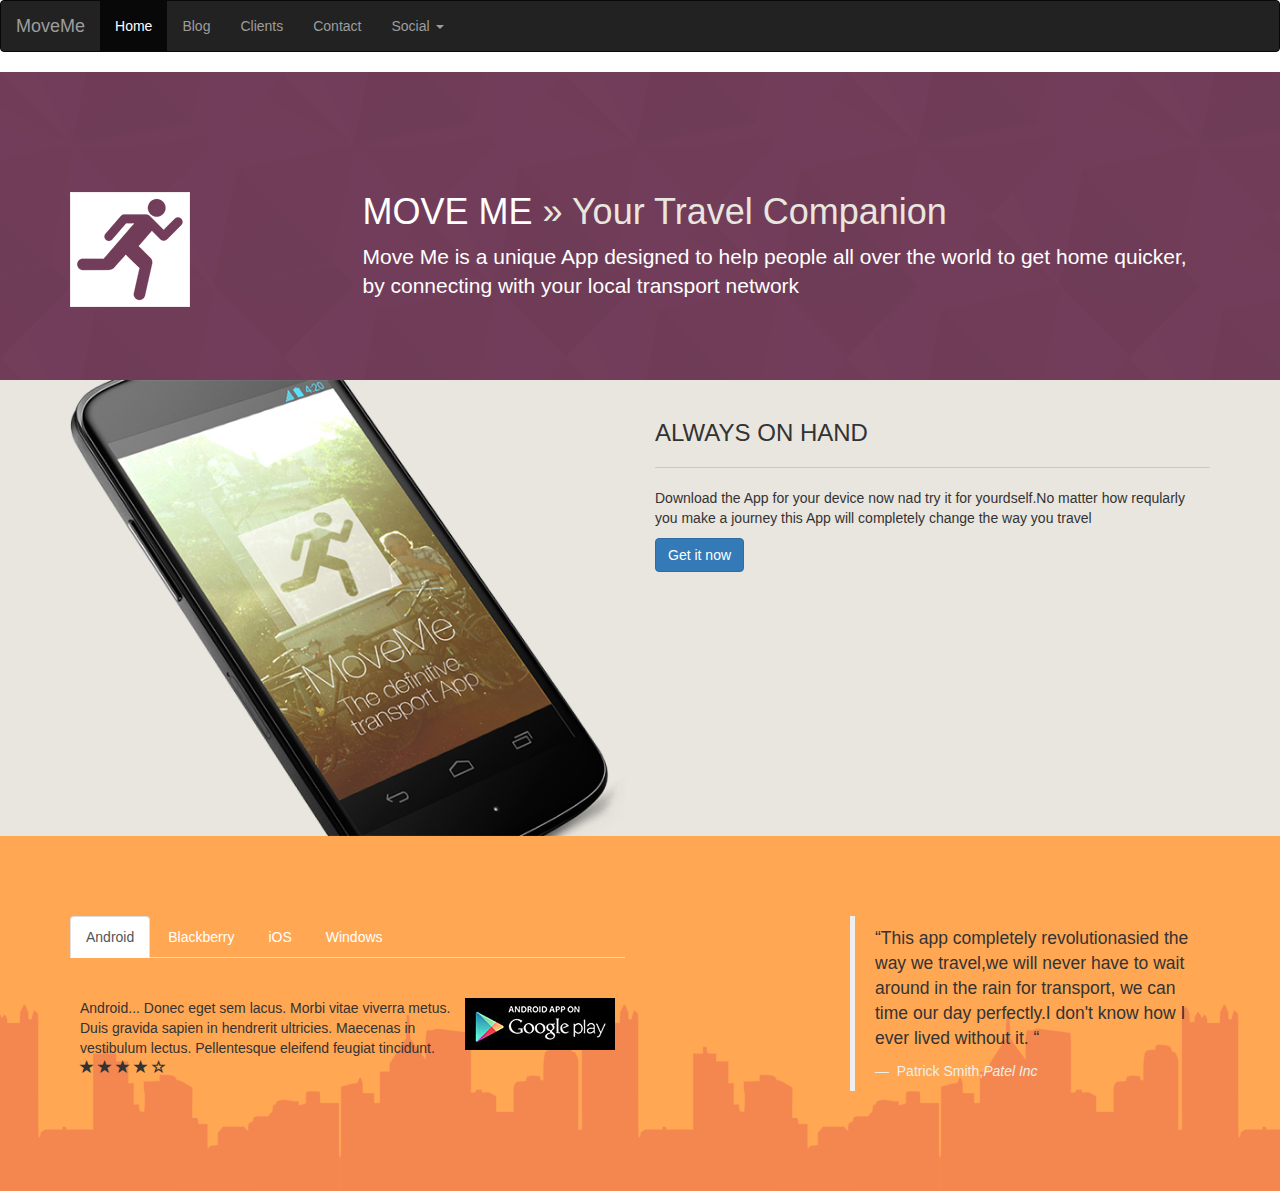
==== index.html @ 60df8e5c "Designing the basci fuctionality of the front page" ====
<!DOCTYPE html>
<html>

<head>
  <title>Move me inc</title>
  </title>
  <meta name="viewport" content="width=device-width, initial-scale=1.0">
  <link href="css/bootstrap.css" rel="stylesheet">
  <link rel="stylesheet" href="https://maxcdn.bootstrapcdn.com/bootstrap/3.3.7/css/bootstrap.min.css">
  <link href="css/styles.css" rel="stylesheet">
</head>

<body>
  <nav class="navbar navbar-inverse" role="navigation">
    <div class="navbar-header">
      <button type="button" class="navbar-toggle" data-toggle="collapse" data-target=".navbar-collapse">
           <span class="sr-only">Toggle navigation</span>
           <span class="icon-bar"></span>
           <span class="icon-bar"></span>
           <span class="icon-bar"></span>
       </button>
      <a class="navbar-brand" href="index.html">MoveMe</a>
    </div>
    <div class="navbar-collapse collapse">
      <ul class="nav navbar-nav">
        <li class="active"><a href="index.html">Home</a></li>
        <li><a href="blog.html">Blog</a></li>
        <li><a href="clients.html">Clients</a></li>
        <li><a href="contact.html">Contact</a></li>
        <li class="dropdown">
          <a href="#" class="dropdown-toggle" data-toggle="dropdown">Social <b class="caret"></b></a>
          <ul class="dropdown-menu">
            <li><a href="http://www.facebook.com">Facebook</a></li>
            <li><a href="http://www.twitter.com">Twitter</a></li>
            <li><a href="https://plus.google.com">Google+</a></li>
            <li><a href="http://www.linkedin.com">LinkedIn</a></li>
          </ul>
        </li>
      </ul>
    </div>
  </nav>
  <!-- end Navigation -->
  <div class="intro-block">
    <div class="container">
      <div class="row">
        <div class="col-xs-3">
          <img class="img-responsive tpad" src="img/moveMe.png">
        </div>
        <div class="col-xs-9">
          <h1>MOVE ME <span class="text-muted">&raquo; Your Travel Companion</span></h1>
          <p class="lead">Move Me is a unique App designed to help people all over the world to get home quicker, by connecting with your local transport network</p>
        </div>
      </div>
    </div>
  </div>
  <!--end of intro section -->
  <div class="container">
    <div class="row">

    </div>
  </div>
  <!-- end of page content -->


  <div class="marketing">
    <div class="container">
      <div class="row">
        <div class="col-sm-6">
          <img class="img-responsive" src="img/app.png" />
        </div>
        <div class="col-sm-6">
          <h3 class="tpad">ALWAYS ON HAND</h3>
          <hr />
          <p>Download the App for your device now nad try it for yourdself.No matter how reqularly you make a journey this App will completely change the way you travel</p>
          <p><a class="btn btn-large btn-primary" href="#">Get it now</a> </p>
        </div>
      </div>
    </div>
  </div>
  <!--end of marketing section -->
  <div class="info">
    <div class="container">
      <div class="row">
        <div class="col-sm-6 tabbable">
          <ul id="myTab" class="nav nav-tabs">
            <li class="active"><a href="#android" data-toggle="tab">Android</a></li>
            <li><a href="#bb" data-toggle="tab">Blackberry</a></li>
            <li><a href="#ios" data-toggle="tab">iOS</a></li>
            <li><a href="#win" data-toggle="tab">Windows</a></li>
          </ul>
          <div class="tab-content">
            <div class="tab-pane fade in active" id="android">
              <p><img src="img/gplay.jpg" alt="google" class="pull-right">Android... Donec eget sem lacus. Morbi vitae viverra metus. Duis gravida sapien in hendrerit ultricies. Maecenas in vestibulum lectus. Pellentesque eleifend feugiat tincidunt.</br>
                <span class="glyphicon glyphicon-star"></span>
                <span class="glyphicon glyphicon-star"></span>
                <span class="glyphicon glyphicon-star"></span>
                <span class="glyphicon glyphicon-star"></span>
                <span class="glyphicon glyphicon-star-empty"></span>
              </p>
            </div>
            <div class="tab-pane fade in" id="bb">
              <p><img src="img/bbstore.jpg" alt="google" class="pull-right">Blackberry... Donec eget sem lacus. Morbi vitae viverra metus. Duis gravida sapien in hendrerit ultricies. Maecenas in vestibulum lectus. Pellentesque eleifend feugiat tincidunt.</br>
                <span class="glyphicon glyphicon-star"></span>
                <span class="glyphicon glyphicon-star"></span>
                <span class="glyphicon glyphicon-star"></span>
                <span class="glyphicon glyphicon-star"></span>
                <span class="glyphicon glyphicon-star-empty"></span></p>
            </div>

            <div class="tab-pane fade in" id="ios">
              <p><img src="img/appstore.jpg" alt="google" class="pull-right">iOS... Donec eget sem lacus. Morbi vitae viverra metus. Duis gravida sapien in hendrerit ultricies. Maecenas in vestibulum lectus. Pellentesque eleifend feugiat tincidunt.</br>
                <span class="glyphicon glyphicon-star"></span>
                <span class="glyphicon glyphicon-star"></span>
                <span class="glyphicon glyphicon-star"></span>
                <span class="glyphicon glyphicon-star"></span>
                <span class="glyphicon glyphicon-star-empty"> </span></p>
            </div>

            <div class="tab-pane fade in" id="win">
              <p><img src="img/winstore.jpg" alt="google" class="pull-right">Windows... Donec eget sem lacus. Morbi vitae viverra metus. Duis gravida sapien in hendrerit ultricies. Maecenas in vestibulum lectus. Pellentesque eleifend feugiat tincidunt.</br>
                <span class="glyphicon glyphicon-star"></span>
                <span class="glyphicon glyphicon-star"></span>
                <span class="glyphicon glyphicon-star"></span>
                <span class="glyphicon glyphicon-star"></span>
                <span class="glyphicon glyphicon-star-empty"></span></p>
            </div>
          </div>

        </div>
        <div class="col-sm-4 col-sm-offset-2">
          <blockquote>
            <p>&ldquo;This app completely revolutionasied the way we travel,we will never have to wait around in the rain for transport, we can time our day perfectly.I don't know how I ever lived without it. &ldquo;</p>
            <small> Patrick Smith,<cite title="Source title">Patel Inc</cite> </small>

          </blockquote>
        </div>
      </div>
    </div>
  </div>
  <!--info panel ends here -->
  <script src="js/jquery.js"></script>
  <script src="js/bootstrap.js"></script>
  <script src="js/scripts.js"></script>
</body>

</html>
---- css/styles.css ----
.intro-block{
    background: url(../img/purpalt.png) repeat;
    padding: 100px 15px 60px;
    color: #fff;
}
.text-muted{
    color: #e9e6df;
    font-weight: 100;
}
.tpad{
    padding-top: 20px;
}
.marketing{
  background-color: #e9e6df;

}
hr{
  border-top: 1px solid #c9c9c9;
}
.info{
  background: #ffa753 url(../img/skyline.png) repeat-x bottom;
  padding: 80px 0;
}
 .info small{
   color:#eeefe9;
 }
 .info a{
     color: #fff;
 }
 .info a:hover{
     color: #333;
 }
 .tab-pane{
     padding: 40px 10px 0 10px;
 }
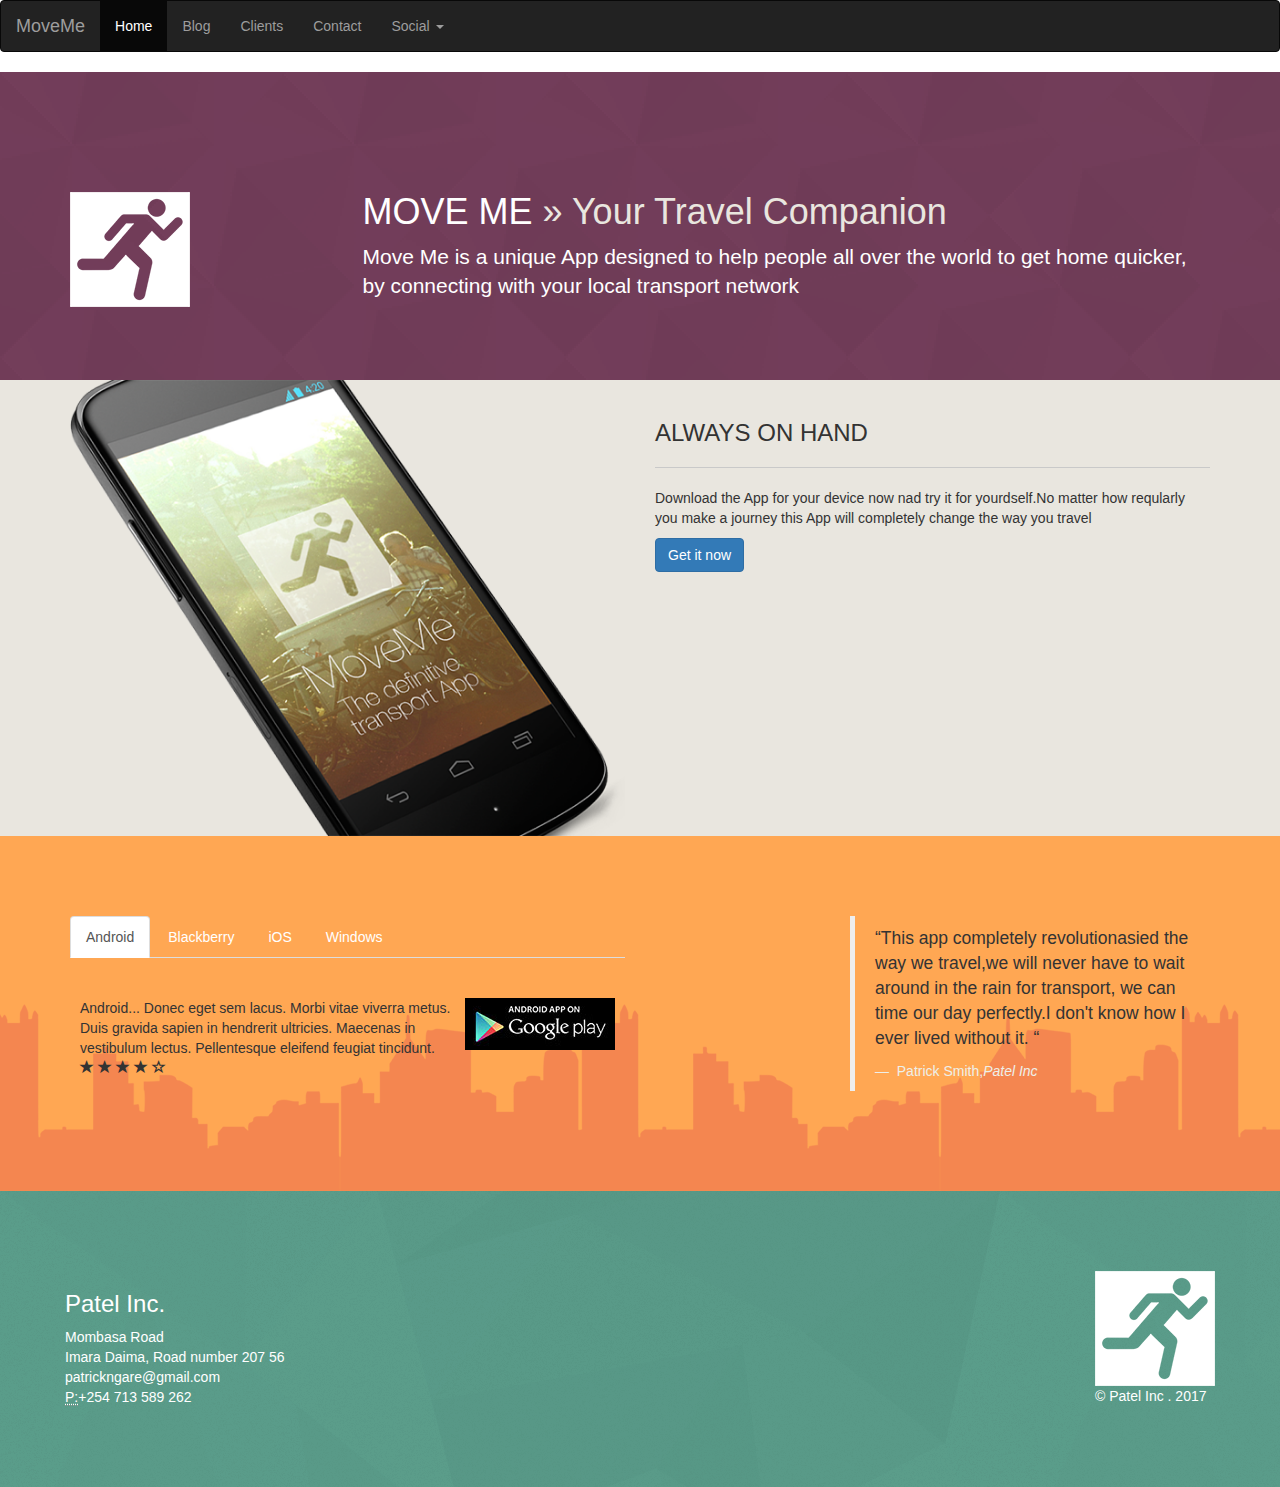
==== commit 8947a67f: "added footer" ====
--- a/index.html
+++ b/index.html
@@ -138,6 +138,28 @@
     </div>
   </div>
   <!--info panel ends here -->
+  <div class="ftr">
+    <div class="container">
+      <div class="row">
+        <footer>
+          <div class="pull-left ft_space">
+            <address>
+                    <h3>Patel Inc.</h3>
+                    Mombasa Road<br>
+                    Imara Daima, Road number 207 56<br>
+                    <a href="mailto:patrickngare@gmail.com">patrickngare@gmail.com</a><br>
+                    <abbr title="Phone">P:</abbr>+254 713 589 262
+                    </address>
+          </div>
+          <div class="pull-right ft_space">
+            <img class="img-responsive" src="img/moveMe.png">
+            <p>&copy; Patel Inc . 2017</p>
+          </div>
+        </footer>
+      </div>
+    </div>
+
+  </div>
   <script src="js/jquery.js"></script>
   <script src="js/bootstrap.js"></script>
   <script src="js/scripts.js"></script>
--- a/css/styles.css
+++ b/css/styles.css
@@ -30,6 +30,17 @@
  .info a:hover{
      color: #333;
  }
- .tab-pane{
-     padding: 40px 10px 0 10px;
- }
+
+.tab-pane{
+    padding: 40px 10px 0 10px;
+}
+.ftr{
+    background: url(../img/shattered.png) repeat;
+    padding: 80px 0 60px 0;
+}
+.ftr address, .ftr a, .ftr p{
+    color: #fff;
+}
+.ft_space{
+    padding: 0 10px;
+}
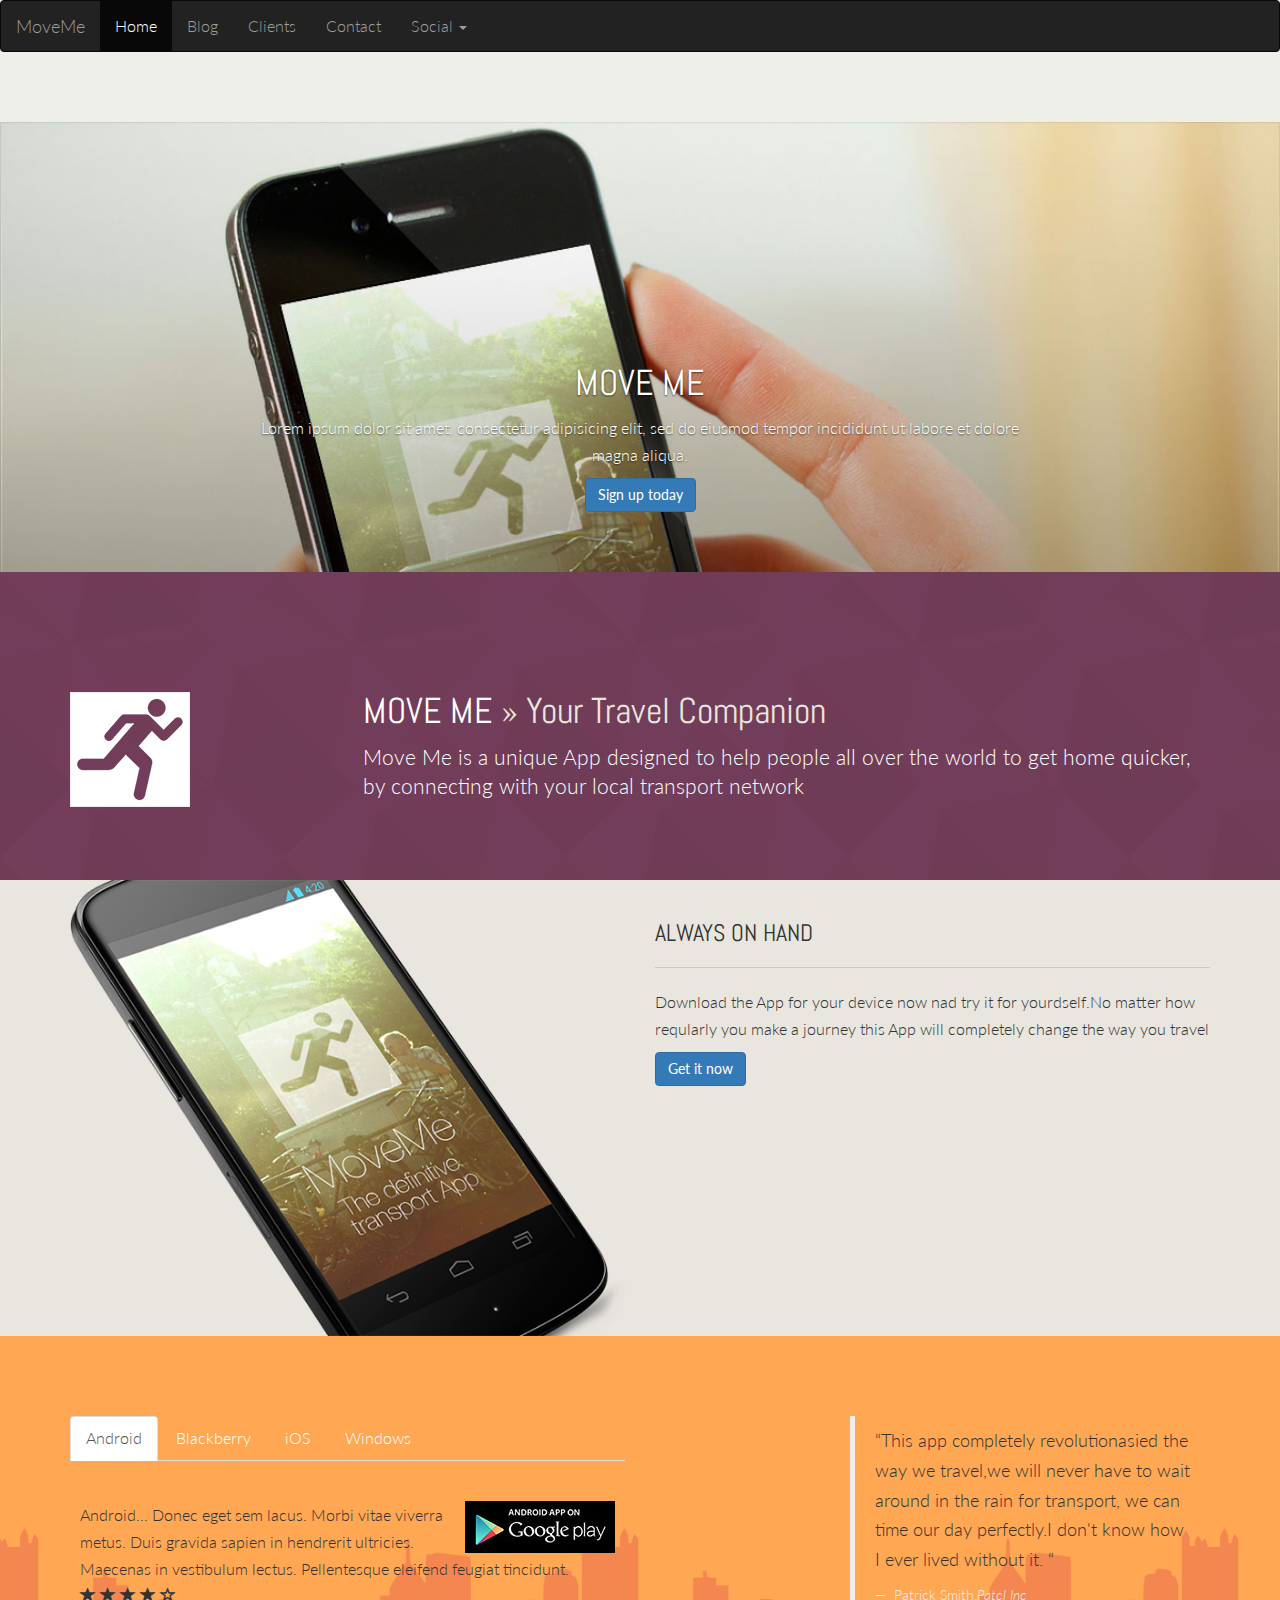
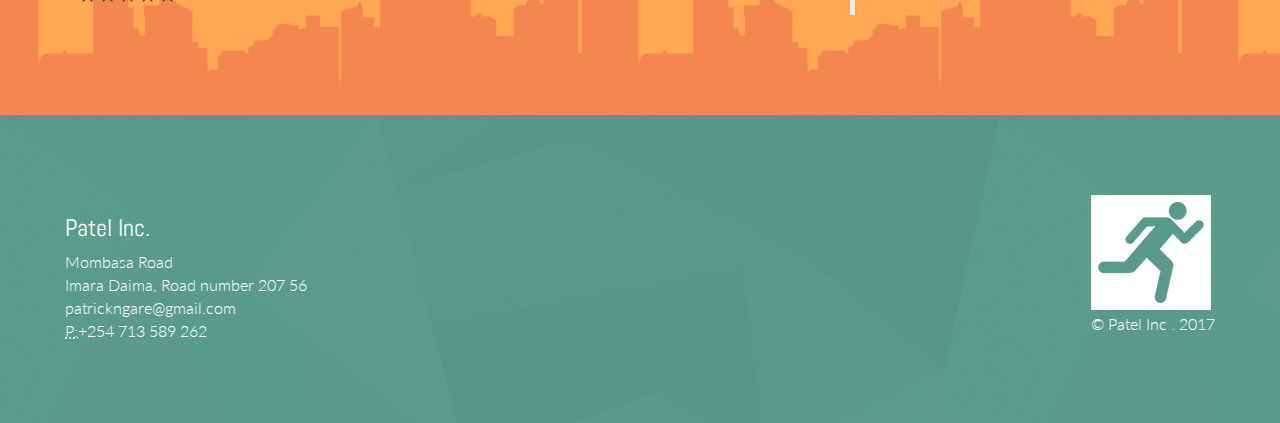
==== commit 568aaa1a: "added carousel" ====
--- a/index.html
+++ b/index.html
@@ -7,6 +7,8 @@
   <meta name="viewport" content="width=device-width, initial-scale=1.0">
   <link href="css/bootstrap.css" rel="stylesheet">
   <link rel="stylesheet" href="https://maxcdn.bootstrapcdn.com/bootstrap/3.3.7/css/bootstrap.min.css">
+  <link href="https://fonts.googleapis.com/css?family=Lato:300" rel="stylesheet">
+<link href="https://fonts.googleapis.com/css?family=Abel" rel="stylesheet">
   <link href="css/styles.css" rel="stylesheet">
 </head>
 
@@ -40,6 +42,43 @@
     </div>
   </nav>
   <!-- end Navigation -->
+  <div id="myCarousel" class="carousel slide">
+    <div class="carousel-inner">
+        <div class="item active">
+            <img src="img/slide1.jpg">
+            <div class="container active">
+                <div class="carousel-caption">
+                    <h1>MOVE ME</h1>
+                    <p>Lorem ipsum dolor sit amet, consectetur adipisicing elit, sed do eiusmod tempor incididunt ut labore et dolore magna aliqua.</p>
+                    <p><a href="#" class="btn btn-primary btn-large">Sign up today</a></p>
+                </div>
+            </div>
+        </div>
+        <div class="item">
+            <img src="img/slide2.jpg">
+            <div class="container active">
+                <div class="carousel-caption">
+                    <h1>ALL TRANSPORT COVERED</h1>
+                    <p>Lorem ipsum dolor sit amet, consectetur adipisicing elit, sed do eiusmod tempor incididunt ut labore et dolore magna aliqua.</p>
+                    <p><a href="#" class="btn btn-primary btn-large">Sign up today</a></p>
+                </div>
+            </div>
+        </div>
+        <div class="item">
+            <img src="img/slide3.jpg">
+            <div class="container active">
+                <div class="carousel-caption">
+                    <h1>NEW - SAFETY MODE</h1>
+                    <p>Lorem ipsum dolor sit amet, consectetur adipisicing elit, sed do eiusmod tempor incididunt ut labore et dolore magna aliqua.</p>
+                    <p><a href="#" class="btn btn-primary btn-large">Sign up today</a></p>
+                </div>
+            </div>
+        </div>
+    </div>
+
+</div>
+
+<!--Carousel End -->
   <div class="intro-block">
     <div class="container">
       <div class="row">
@@ -163,6 +202,14 @@
   <script src="js/jquery.js"></script>
   <script src="js/bootstrap.js"></script>
   <script src="js/scripts.js"></script>
+  <script>
+  $(function (){
+    $('.carousel').carousel({
+        interval: 4000
+    });
+})
+
+</script>
 </body>
 
 </html>
--- a/css/styles.css
+++ b/css/styles.css
@@ -1,3 +1,29 @@
+html, body{
+    font-family: 'Lato', sans-serif;
+    font-weight: 300;
+    font-size: 16px;
+    line-height: 1.7;
+    background-color: #eeefe9;
+}
+h1, h2, h3, h4{
+    font-family: 'Abel', sans-serif;
+}
+b, strong{
+    font-weight: 400;
+}
+.carousel-caption{
+    z-index: 10;
+}
+.carousel-inner > .item > img{
+    position: absolute;
+    top: 50px;
+    left: 0;
+    min-width: 100%;
+    height: auto;
+}
+.carousel-inner > .item{
+    height: 500px;
+}
 .intro-block{
     background: url(../img/purpalt.png) repeat;
     padding: 100px 15px 60px;
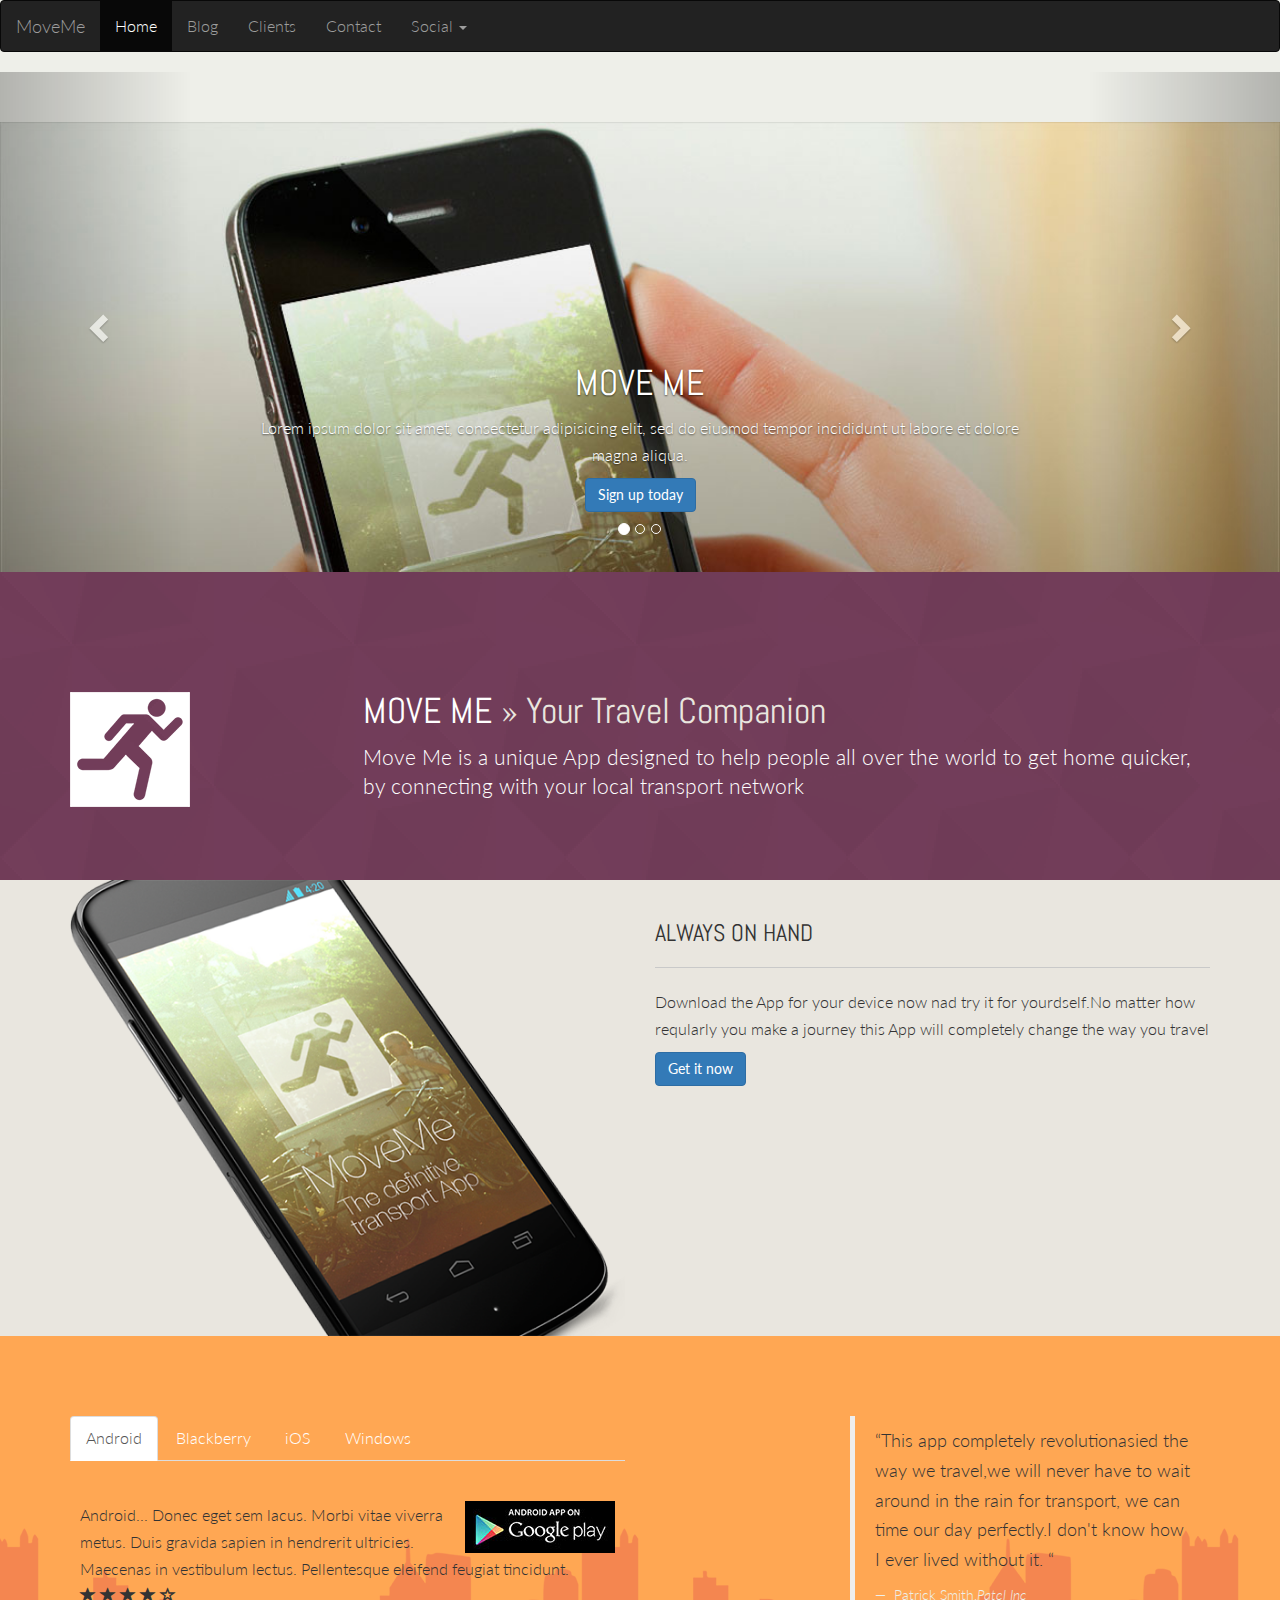
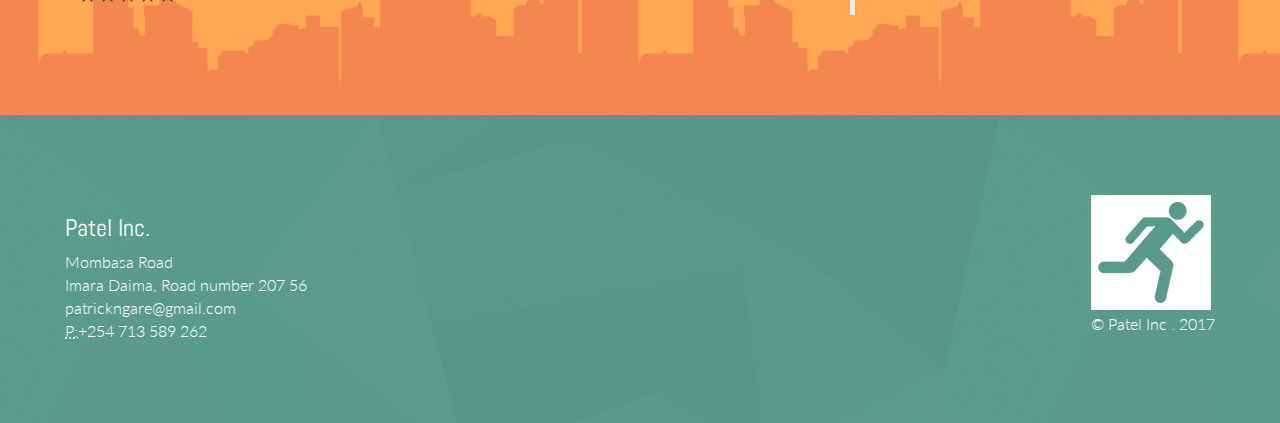
==== commit 1c6e450b: "added carousel indicators" ====
--- a/index.html
+++ b/index.html
@@ -8,7 +8,7 @@
   <link href="css/bootstrap.css" rel="stylesheet">
   <link rel="stylesheet" href="https://maxcdn.bootstrapcdn.com/bootstrap/3.3.7/css/bootstrap.min.css">
   <link href="https://fonts.googleapis.com/css?family=Lato:300" rel="stylesheet">
-<link href="https://fonts.googleapis.com/css?family=Abel" rel="stylesheet">
+  <link href="https://fonts.googleapis.com/css?family=Abel" rel="stylesheet">
   <link href="css/styles.css" rel="stylesheet">
 </head>
 
@@ -43,42 +43,48 @@
   </nav>
   <!-- end Navigation -->
   <div id="myCarousel" class="carousel slide">
+    <ol class="carousel-indicators">
+      <li data-target="#myCarousel" data-slide-to="0" class="active"></li>
+      <li data-target="#myCarousel" data-slide-to="1"></li>
+      <li data-target="#myCarousel" data-slide-to="2"></li>
+    </ol>
     <div class="carousel-inner">
-        <div class="item active">
-            <img src="img/slide1.jpg">
-            <div class="container active">
-                <div class="carousel-caption">
-                    <h1>MOVE ME</h1>
-                    <p>Lorem ipsum dolor sit amet, consectetur adipisicing elit, sed do eiusmod tempor incididunt ut labore et dolore magna aliqua.</p>
-                    <p><a href="#" class="btn btn-primary btn-large">Sign up today</a></p>
-                </div>
-            </div>
-        </div>
-        <div class="item">
-            <img src="img/slide2.jpg">
-            <div class="container active">
-                <div class="carousel-caption">
-                    <h1>ALL TRANSPORT COVERED</h1>
-                    <p>Lorem ipsum dolor sit amet, consectetur adipisicing elit, sed do eiusmod tempor incididunt ut labore et dolore magna aliqua.</p>
-                    <p><a href="#" class="btn btn-primary btn-large">Sign up today</a></p>
-                </div>
-            </div>
-        </div>
-        <div class="item">
-            <img src="img/slide3.jpg">
-            <div class="container active">
-                <div class="carousel-caption">
-                    <h1>NEW - SAFETY MODE</h1>
-                    <p>Lorem ipsum dolor sit amet, consectetur adipisicing elit, sed do eiusmod tempor incididunt ut labore et dolore magna aliqua.</p>
-                    <p><a href="#" class="btn btn-primary btn-large">Sign up today</a></p>
-                </div>
-            </div>
-        </div>
-    </div>
-
-</div>
-
-<!--Carousel End -->
+      <div class="item active">
+        <img src="img/slide1.jpg">
+        <div class="container active">
+          <div class="carousel-caption">
+            <h1>MOVE ME</h1>
+            <p>Lorem ipsum dolor sit amet, consectetur adipisicing elit, sed do eiusmod tempor incididunt ut labore et dolore magna aliqua.</p>
+            <p><a href="#" class="btn btn-primary btn-large">Sign up today</a></p>
+          </div>
+        </div>
+      </div>
+      <div class="item">
+        <img src="img/slide2.jpg">
+        <div class="container active">
+          <div class="carousel-caption">
+            <h1>ALL TRANSPORT COVERED</h1>
+            <p>Lorem ipsum dolor sit amet, consectetur adipisicing elit, sed do eiusmod tempor incididunt ut labore et dolore magna aliqua.</p>
+            <p><a href="#" class="btn btn-primary btn-large">Sign up today</a></p>
+          </div>
+        </div>
+      </div>
+      <div class="item">
+        <img src="img/slide3.jpg">
+        <div class="container active">
+          <div class="carousel-caption">
+            <h1>NEW - SAFETY MODE</h1>
+            <p>Lorem ipsum dolor sit amet, consectetur adipisicing elit, sed do eiusmod tempor incididunt ut labore et dolore magna aliqua.</p>
+            <p><a href="#" class="btn btn-primary btn-large">Sign up today</a></p>
+          </div>
+        </div>
+      </div>
+    </div>
+    <a class="left carousel-control" href="#myCarousel" data-slide="prev"><span class="glyphicon glyphicon-chevron-left"></span></a>
+    <a class="right carousel-control" href="#myCarousel" data-slide="next"><span class="glyphicon glyphicon-chevron-right"></span></a>
+  </div>
+
+  <!--Carousel End -->
   <div class="intro-block">
     <div class="container">
       <div class="row">
@@ -203,13 +209,12 @@
   <script src="js/bootstrap.js"></script>
   <script src="js/scripts.js"></script>
   <script>
-  $(function (){
-    $('.carousel').carousel({
+    $(function() {
+      $('.carousel').carousel({
         interval: 4000
-    });
-})
-
-</script>
+      });
+    })
+  </script>
 </body>
 
 </html>
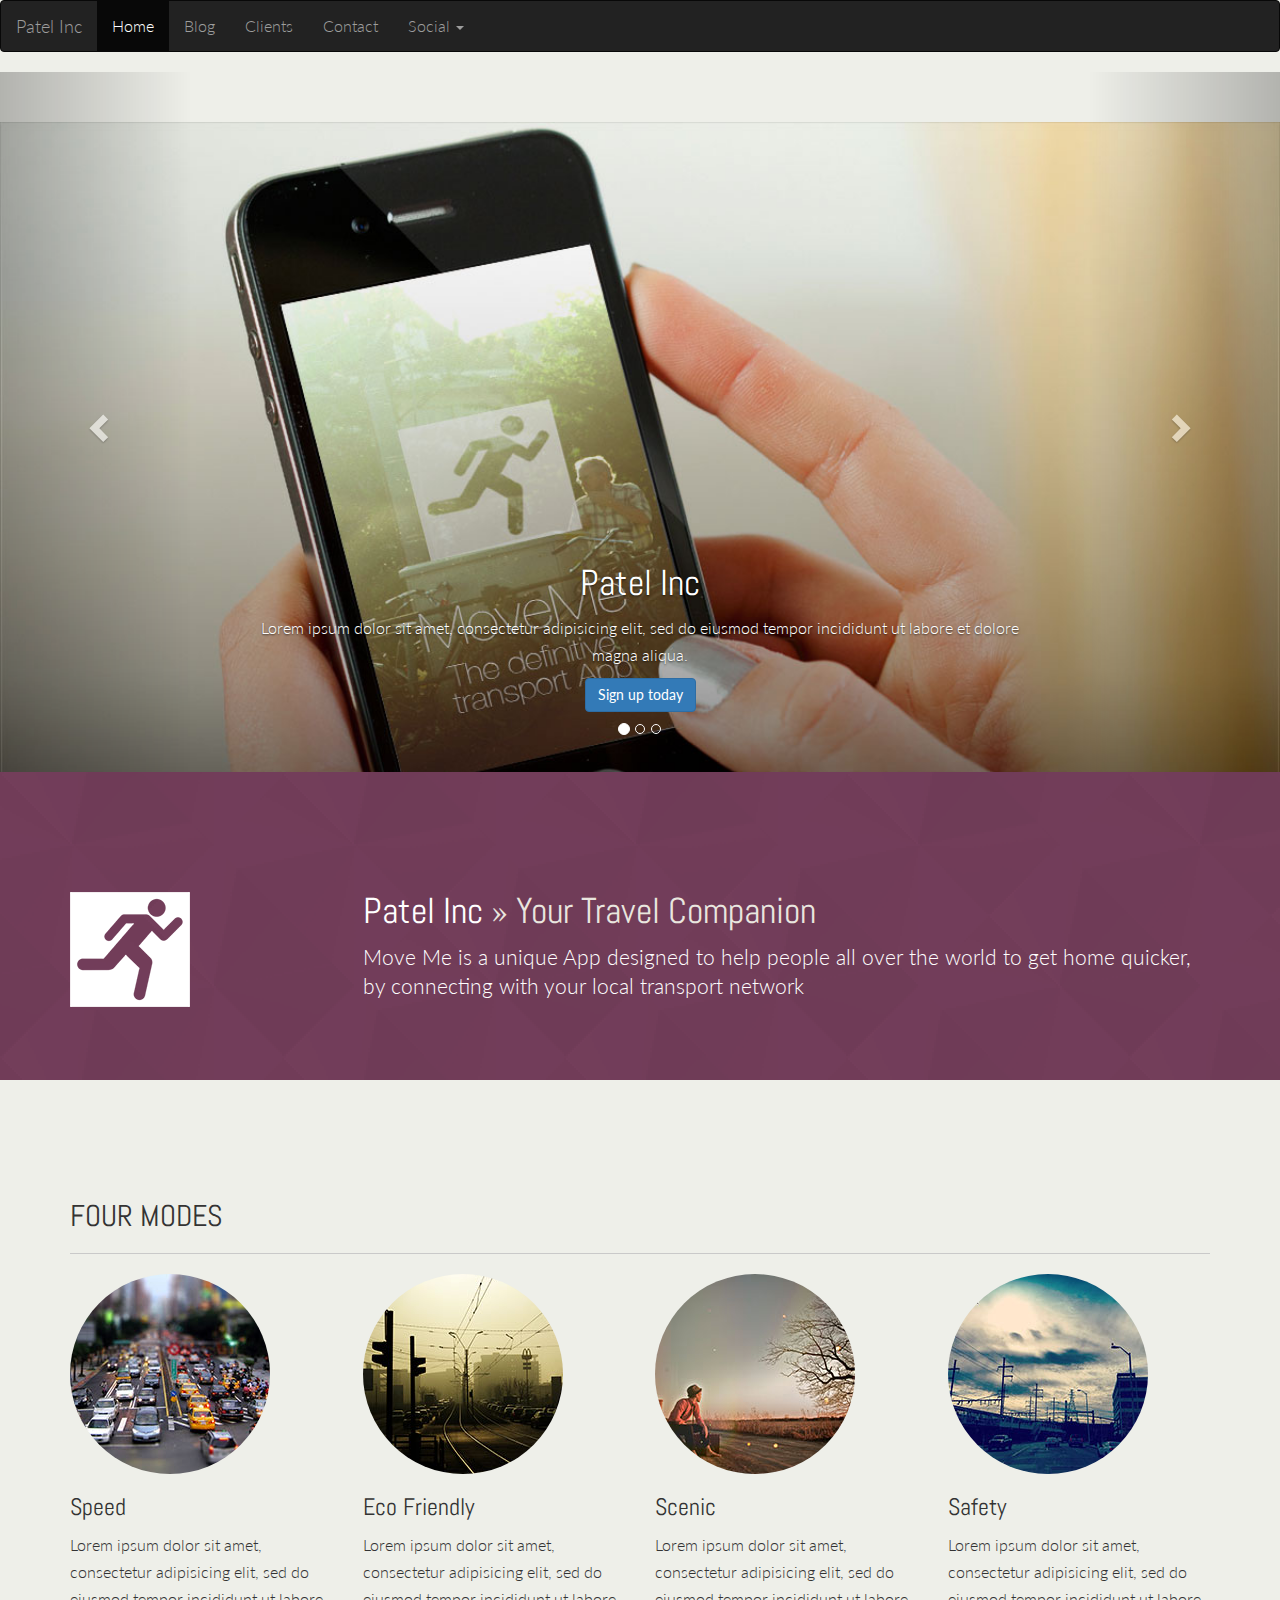
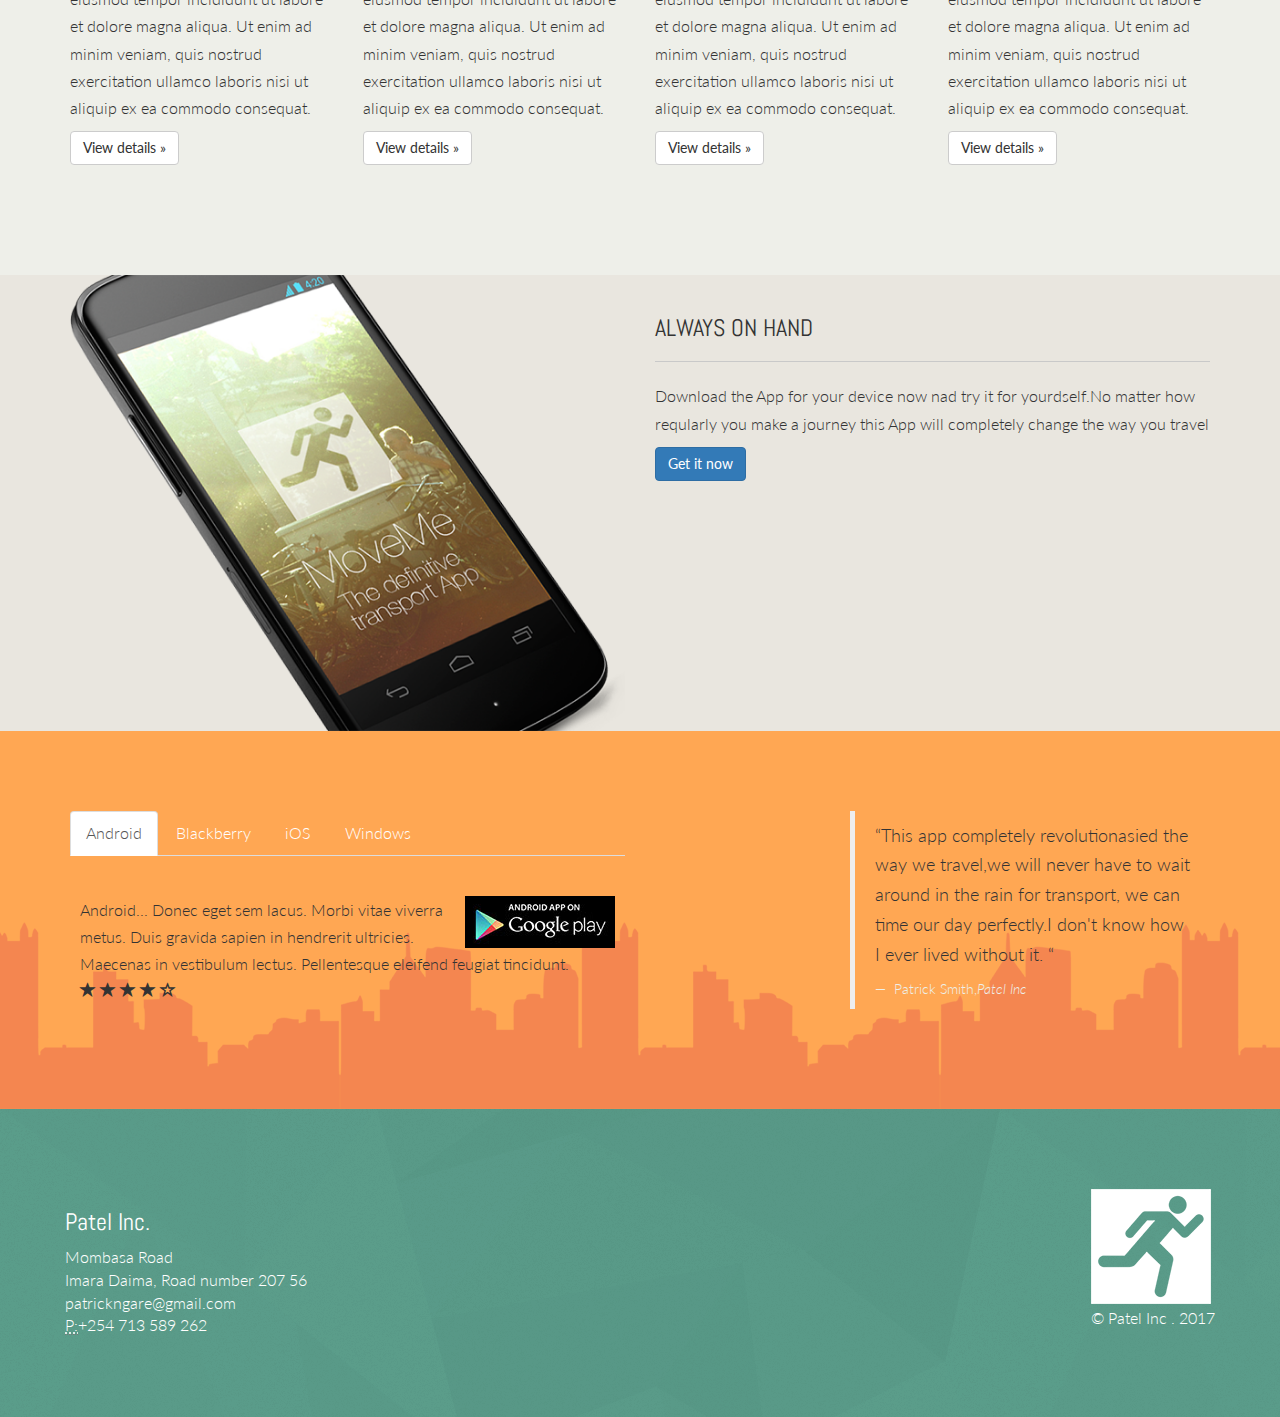
==== commit e6453acd: "removed bugs" ====
--- a/index.html
+++ b/index.html
@@ -2,7 +2,7 @@
 <html>
 
 <head>
-  <title>Move me inc</title>
+  <title>Patel inc</title>
   </title>
   <meta name="viewport" content="width=device-width, initial-scale=1.0">
   <link href="css/bootstrap.css" rel="stylesheet">
@@ -21,7 +21,7 @@
            <span class="icon-bar"></span>
            <span class="icon-bar"></span>
        </button>
-      <a class="navbar-brand" href="index.html">MoveMe</a>
+      <a class="navbar-brand" href="index.html">Patel Inc</a>
     </div>
     <div class="navbar-collapse collapse">
       <ul class="nav navbar-nav">
@@ -53,7 +53,7 @@
         <img src="img/slide1.jpg">
         <div class="container active">
           <div class="carousel-caption">
-            <h1>MOVE ME</h1>
+            <h1>Patel Inc</h1>
             <p>Lorem ipsum dolor sit amet, consectetur adipisicing elit, sed do eiusmod tempor incididunt ut labore et dolore magna aliqua.</p>
             <p><a href="#" class="btn btn-primary btn-large">Sign up today</a></p>
           </div>
@@ -92,16 +92,46 @@
           <img class="img-responsive tpad" src="img/moveMe.png">
         </div>
         <div class="col-xs-9">
-          <h1>MOVE ME <span class="text-muted">&raquo; Your Travel Companion</span></h1>
+          <h1>Patel Inc <span class="text-muted">&raquo; Your Travel Companion</span></h1>
           <p class="lead">Move Me is a unique App designed to help people all over the world to get home quicker, by connecting with your local transport network</p>
         </div>
       </div>
     </div>
   </div>
   <!--end of intro section -->
-  <div class="container">
+  <div class="container padded">
     <div class="row">
-
+      <div class="col-lg-12">
+        <h2>FOUR MODES</h2>
+        <hr>
+      </div>
+    </div>
+    <div class="row">
+      <div class="col-sm-6 col-md-3">
+        <img class="img-circle img-responsive" src="img/speed.jpg">
+        <h3>Speed</h3>
+        <p>Lorem ipsum dolor sit amet, consectetur adipisicing elit, sed do eiusmod tempor incididunt ut labore et dolore magna aliqua. Ut enim ad minim veniam, quis nostrud exercitation ullamco laboris nisi ut aliquip ex ea commodo consequat.</p>
+        <p><a class="btn btn-default" href="#">View details &raquo;</a></p>
+      </div>
+      <div class="col-sm-6 col-md-3">
+        <img class="img-circle img-responsive" src="img/eco.jpg">
+        <h3>Eco Friendly</h3>
+        <p>Lorem ipsum dolor sit amet, consectetur adipisicing elit, sed do eiusmod tempor incididunt ut labore et dolore magna aliqua. Ut enim ad minim veniam, quis nostrud exercitation ullamco laboris nisi ut aliquip ex ea commodo consequat.</p>
+        <p><a class="btn btn-default" href="#">View details &raquo;</a></p>
+      </div>
+      <div class="clearfix hidden-md hidden-lg"></div>
+      <div class="col-sm-6 col-md-3">
+        <img class="img-circle img-responsive" src="img/scenic.jpg">
+        <h3>Scenic</h3>
+        <p>Lorem ipsum dolor sit amet, consectetur adipisicing elit, sed do eiusmod tempor incididunt ut labore et dolore magna aliqua. Ut enim ad minim veniam, quis nostrud exercitation ullamco laboris nisi ut aliquip ex ea commodo consequat.</p>
+        <p><a class="btn btn-default" href="#">View details &raquo;</a></p>
+      </div>
+      <div class="col-sm-6 col-md-3">
+        <img class="img-circle img-responsive" src="img/safety.jpg">
+        <h3>Safety</h3>
+        <p>Lorem ipsum dolor sit amet, consectetur adipisicing elit, sed do eiusmod tempor incididunt ut labore et dolore magna aliqua. Ut enim ad minim veniam, quis nostrud exercitation ullamco laboris nisi ut aliquip ex ea commodo consequat.</p>
+        <p><a class="btn btn-default" href="#">View details &raquo;</a></p>
+      </div>
     </div>
   </div>
   <!-- end of page content -->
--- a/css/styles.css
+++ b/css/styles.css
@@ -36,6 +36,9 @@
 .tpad{
     padding-top: 20px;
 }
+.padded{
+    padding: 100px 15px;
+}
 .marketing{
   background-color: #e9e6df;
 
@@ -70,3 +73,25 @@
 .ft_space{
     padding: 0 10px;
 }
+.blog h1 a{color: #4b8575;}
+.blog p a{color:#ed7337;}
+.sidebar{
+  background-color: #e9e6df;
+
+}
+.bpad{
+  margin-bottom: 30px;
+}
+.map{
+  height: 350px;
+  width: 100%;
+}
+@media(min-width: 768px){
+.carousel-inner > .item{
+    height: 700px;
+}
+.map{
+  height: 500px;
+
+}
+}
